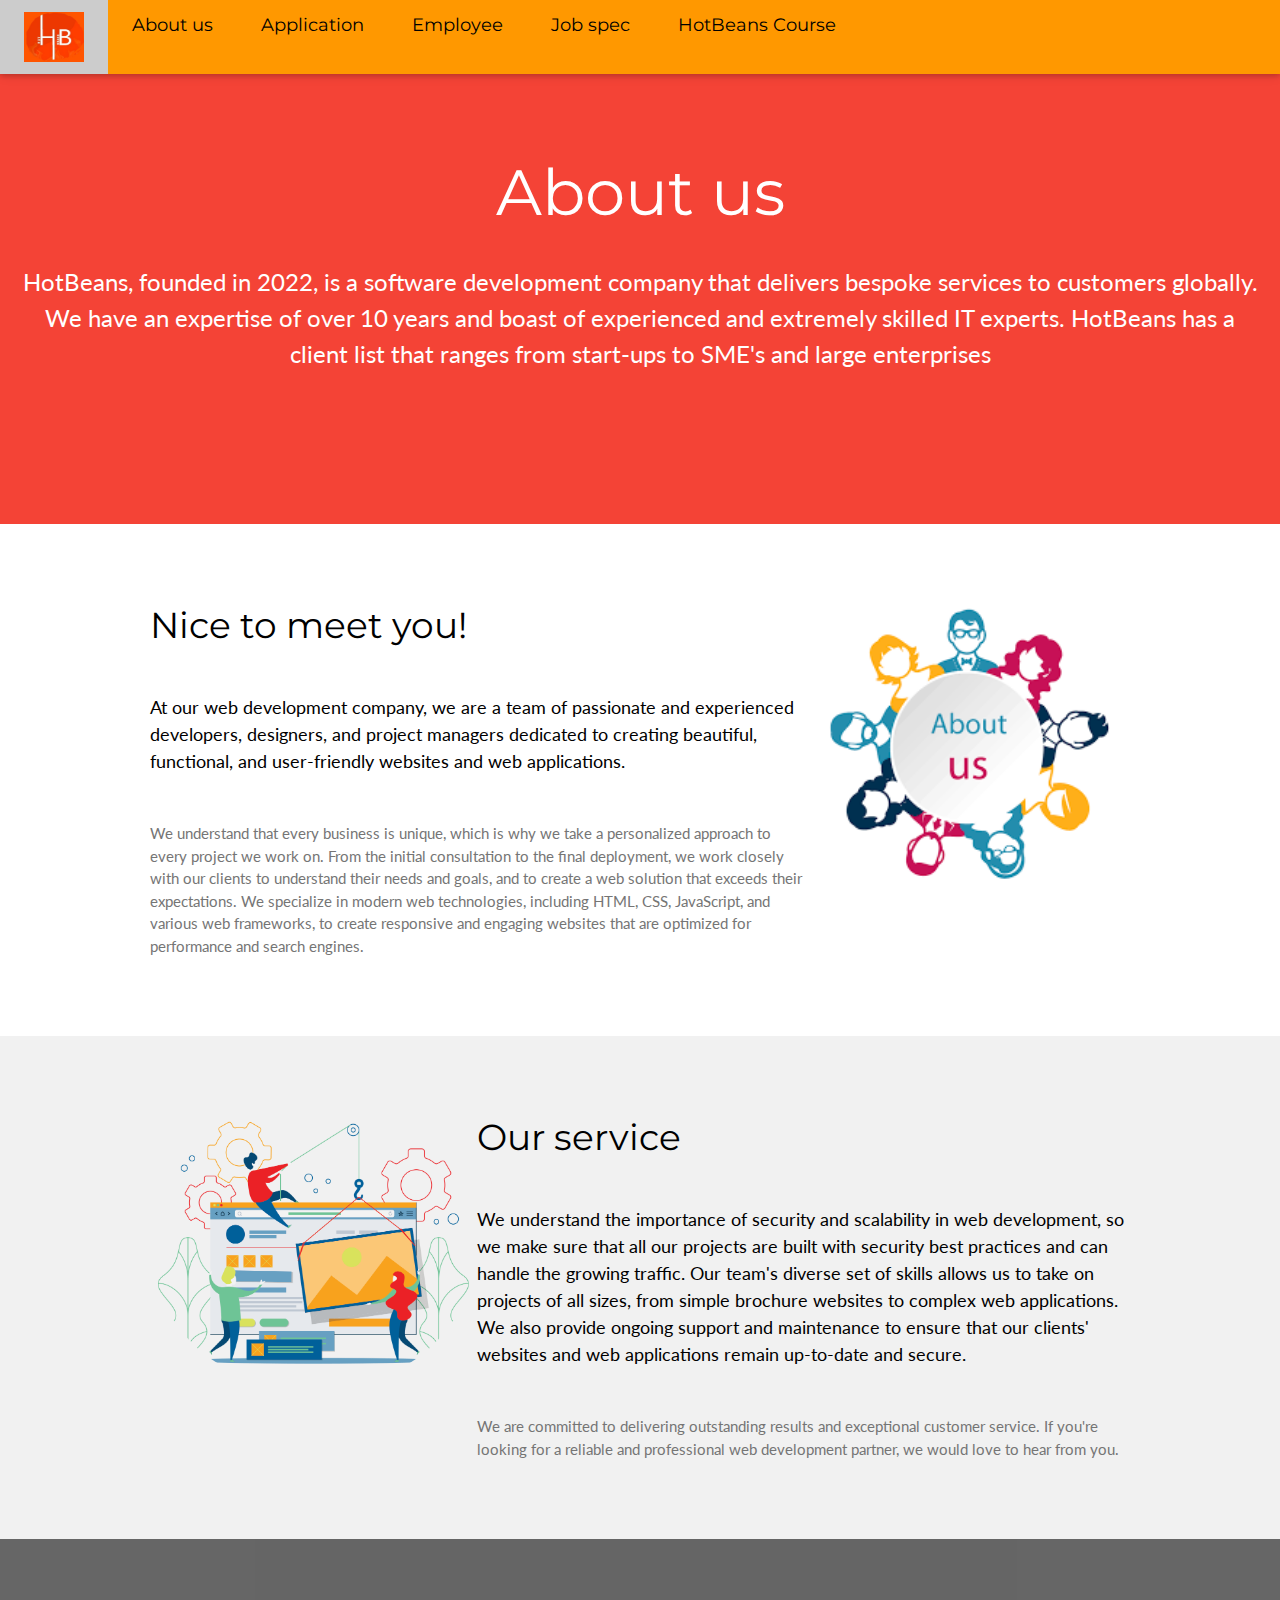
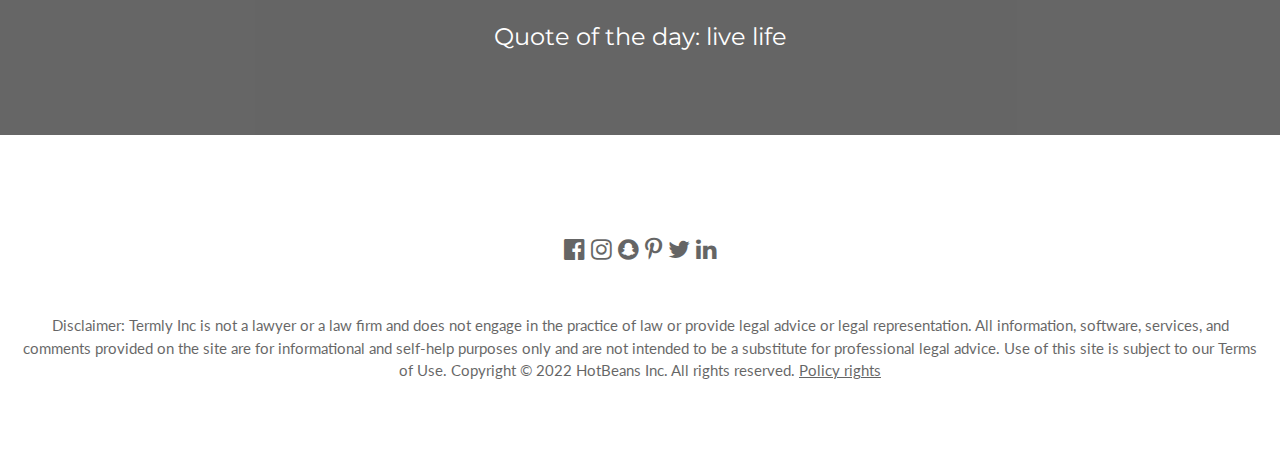
==== about.html @ affd1fa8 "Initial commit" ====
<!DOCTYPE html>
<html lang="en">
<head>
<link rel="stylesheet" href="styles.css">
<title>W3.CSS Template</title>
<meta charset="UTF-8">
<meta name="viewport" content="width=device-width, initial-scale=1">
<link rel="stylesheet" href="https://www.w3schools.com/w3css/4/w3.css">
<link rel="stylesheet" href="https://fonts.googleapis.com/css?family=Lato">
<link rel="stylesheet" href="https://fonts.googleapis.com/css?family=Montserrat">
<link rel="stylesheet" href="https://cdnjs.cloudflare.com/ajax/libs/font-awesome/4.7.0/css/font-awesome.min.css">
<style>
body,h1,h2,h3,h4,h5,h6 {font-family: "Lato", sans-serif}
.w3-bar,h1,button {font-family: "Montserrat", sans-serif}
.fa-anchor,.fa-coffee {font-size:200px}
</style>
</head>
<body>

<!-- Navbar -->
<div class="w3-top">
  <div class="w3-bar w3-orange w3-card w3-left-align w3-large">
    <a class="w3-bar-item w3-button w3-hide-medium w3-hide-large w3-right w3-padding-large w3-hover-white w3-large w3-orange" href="javascript:void(0);" onclick="myFunction()" title="Toggle Navigation Menu"><i class="fa fa-bars"></i></a>
    <a href="index.html" class="w3-bar-item w3-button w3-padding-large w3-orange"><img src="hb2.jpg" alt="home page" width=60px height=50px></a>
    <a href="about.html" class="w3-bar-item w3-button w3-hide-small w3-padding-large w3-hover-white">About us</a>
    <a href="application.html" class="w3-bar-item w3-button w3-hide-small w3-padding-large w3-hover-white">Application</a>
    <a href="employee.html" class="w3-bar-item w3-button w3-hide-small w3-padding-large w3-hover-white">Employee</a>
    <a href="JobSpec.html" class="w3-bar-item w3-button w3-hide-small w3-padding-large w3-hover-white">Job spec</a>
     <a href="course.html" class="w3-bar-item w3-button w3-hide-small w3-padding-large w3-hover-white">HotBeans Course</a>
  </div>

  <!-- Navbar on small screens -->
  <div id="navDemo" class="w3-bar-block w3-white w3-hide w3-hide-large w3-hide-medium w3-large">
    <a href="about.html" class="w3-bar-item w3-button w3-padding-large">About us</a>
    <a href="application.html" class="w3-bar-item w3-button w3-padding-large">Application</a>
    <a href="employee.html" class="w3-bar-item w3-button w3-padding-large">Employee</a>
    <a href="JobSpec.html" class="w3-bar-item w3-button w3-padding-large">Job spec</a>
  </div>
</div>

<!-- Header -->
<header class="w3-container w3-red w3-center" style="padding:128px 16px">
  <h1 class="w3-margin w3-jumbo">About us</h1>
  <p class="w3-xlarge">HotBeans, founded in 2022, is a software development company that delivers bespoke services to customers globally. We have an expertise of over 10 years and boast of experienced and extremely skilled IT experts. HotBeans has a client list that ranges from start-ups to SME's and large enterprises</p>
</header>

<!-- First Grid -->
<div class="w3-row-padding w3-padding-64 w3-container">
  <div class="w3-content">
    <div class="w3-twothird">
      <h1>Nice to meet you!</h1>
      <h5 class="w3-padding-32">At our web development company, we are a team of passionate and experienced developers, designers, and project managers dedicated to creating beautiful, functional, and user-friendly websites and web applications.</h5>

      <p class="w3-text-grey">We understand that every business is unique, which is why we take a personalized approach to every project we work on. From the initial consultation to the final deployment, we work closely with our clients to understand their needs and goals, and to create a web solution that exceeds their expectations.

We specialize in modern web technologies, including HTML, CSS, JavaScript, and various web frameworks, to create responsive and engaging websites that are optimized for performance and search engines.</p>
    </div>

    <div class="w3-third w3-center">
      <img src="au.png" alt="male" style="width:100%" class="w3-circle w3-hover-opacity">
    </div>
  </div>
</div>

<!-- Second Grid -->
<div class="w3-row-padding w3-light-grey w3-padding-64 w3-container">
  <div class="w3-content">
    <div class="w3-third w3-center">
      <img src="os.webp" alt="male" style="width:100%" class="w3-circle w3-hover-opacity">
    </div>

    <div class="w3-twothird">
      <h1>Our service</h1>
      <h5 class="w3-padding-32">We understand the importance of security and scalability in web development, so we make sure that all our projects are built with security best practices and can handle the growing traffic.

Our team's diverse set of skills allows us to take on projects of all sizes, from simple brochure websites to complex web applications. We also provide ongoing support and maintenance to ensure that our clients' websites and web applications remain up-to-date and secure.</h5>

      <p class="w3-text-grey">We are committed to delivering outstanding results and exceptional customer service. If you're looking for a reliable and professional web development partner, we would love to hear from you.</p>
    </div>
  </div>
</div>

<div class="w3-container w3-black w3-center w3-opacity w3-padding-64">
    <h1 class="w3-margin w3-xlarge">Quote of the day: live life</h1>
</div>

<!-- Footer -->
<footer class="w3-container w3-padding-64 w3-center w3-opacity">  
  <div class="w3-xlarge w3-padding-32">
    <i class="fa fa-facebook-official w3-hover-opacity"></i>
    <i class="fa fa-instagram w3-hover-opacity"></i>
    <i class="fa fa-snapchat w3-hover-opacity"></i>
    <i class="fa fa-pinterest-p w3-hover-opacity"></i>
    <i class="fa fa-twitter w3-hover-opacity"></i>
    <i class="fa fa-linkedin w3-hover-opacity"></i>
 </div>
 <p>Disclaimer: Termly Inc is not a lawyer or a law firm and does not engage in the practice of law or provide legal advice or legal representation. All information, software, services, and comments provided on the site are for informational and self-help purposes only and are not intended to be a substitute for professional legal advice. Use of this site is subject to our Terms of Use.
Copyright © 2022 HotBeans Inc. All rights reserved. <a href="https://www.w3schools.com/w3css/default.asp" target="_blank">Policy rights</a></p>
</footer>

<script>
// Used to toggle the menu on small screens when clicking on the menu button
function myFunction() {
  var x = document.getElementById("navDemo");
  if (x.className.indexOf("w3-show") == -1) {
    x.className += " w3-show";
  } else { 
    x.className = x.className.replace(" w3-show", "");
  }
}
</script>

</body>
</html>
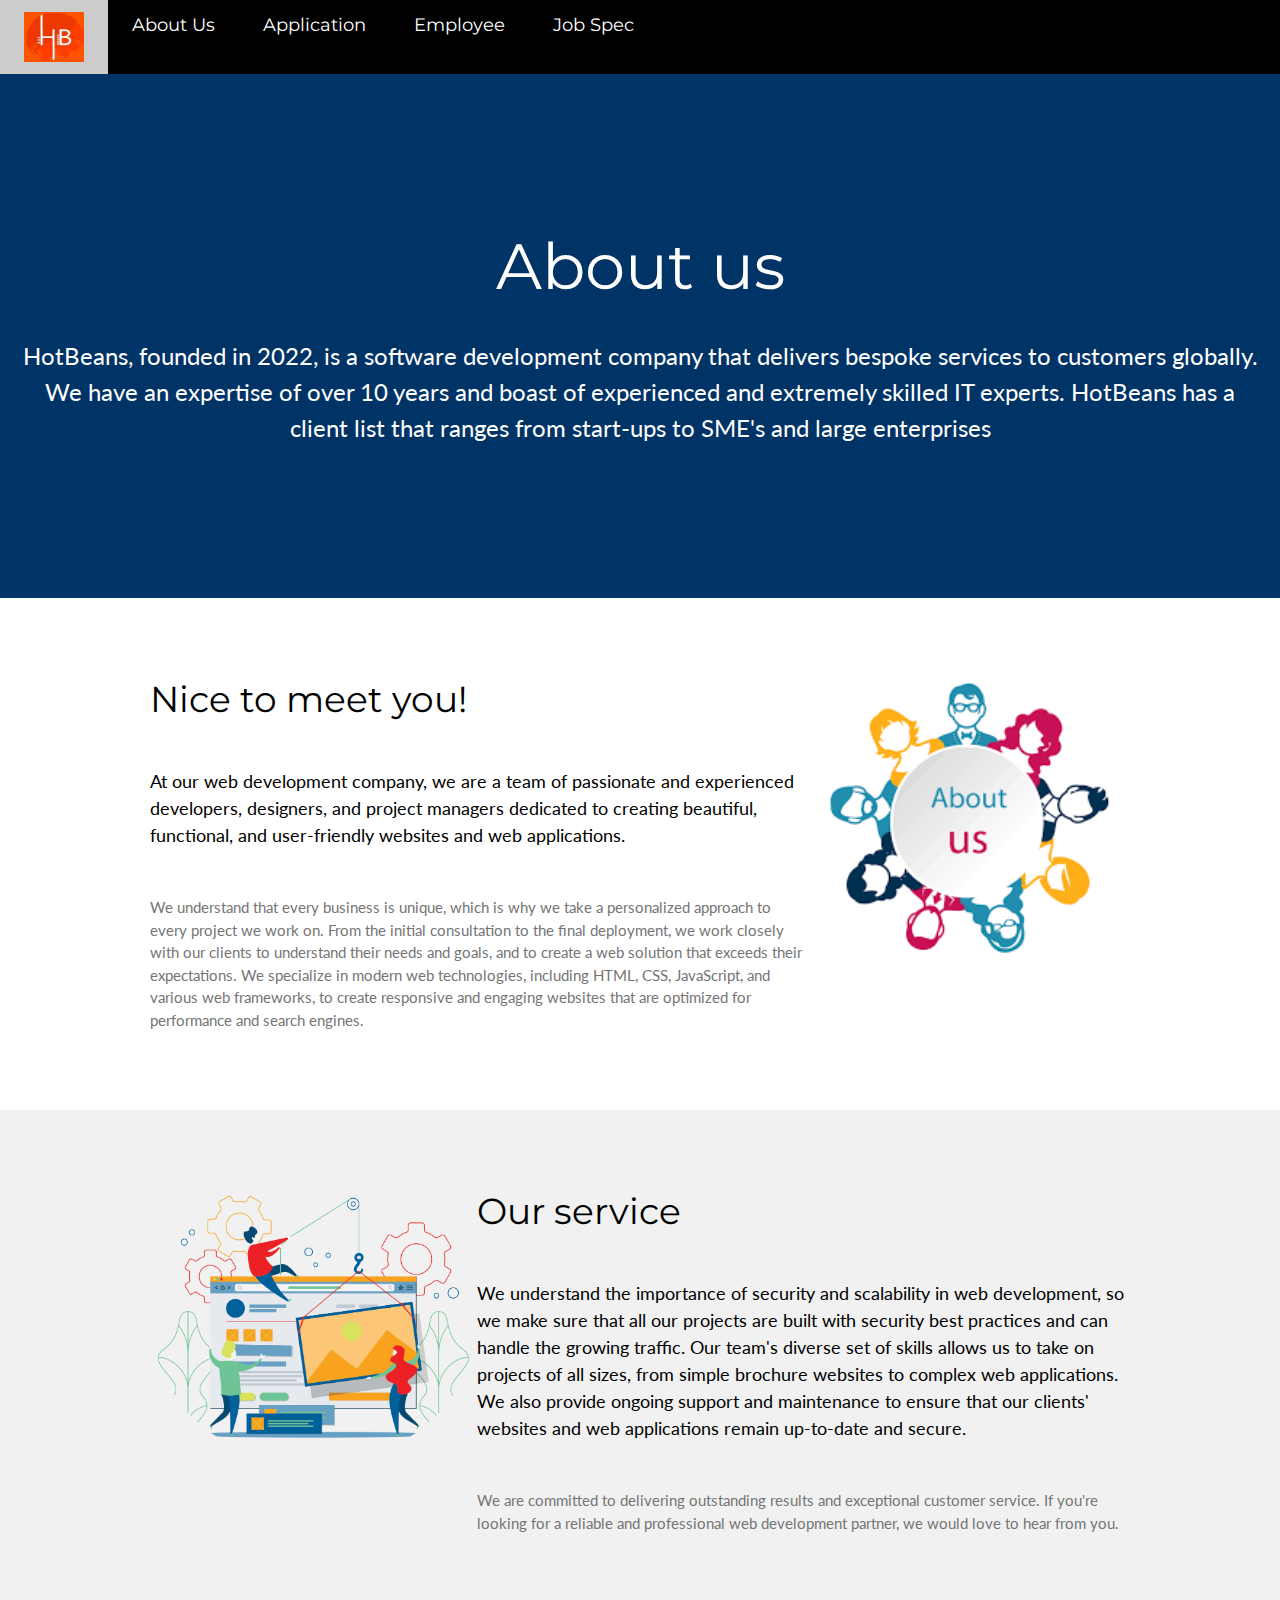
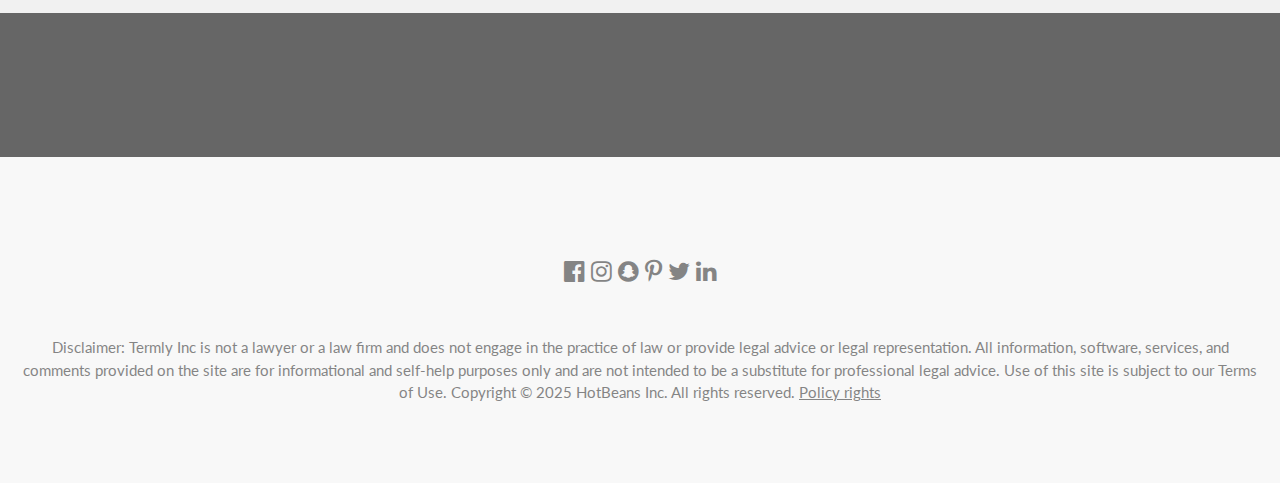
==== commit bcff0c10: "Removal of file and small changes" ====
--- a/about.html
+++ b/about.html
@@ -18,16 +18,15 @@
 <body>
 
 <!-- Navbar -->
-<div class="w3-top">
-  <div class="w3-bar w3-orange w3-card w3-left-align w3-large">
-    <a class="w3-bar-item w3-button w3-hide-medium w3-hide-large w3-right w3-padding-large w3-hover-white w3-large w3-orange" href="javascript:void(0);" onclick="myFunction()" title="Toggle Navigation Menu"><i class="fa fa-bars"></i></a>
-    <a href="index.html" class="w3-bar-item w3-button w3-padding-large w3-orange"><img src="hb2.jpg" alt="home page" width=60px height=50px></a>
-    <a href="about.html" class="w3-bar-item w3-button w3-hide-small w3-padding-large w3-hover-white">About us</a>
-    <a href="application.html" class="w3-bar-item w3-button w3-hide-small w3-padding-large w3-hover-white">Application</a>
-    <a href="employee.html" class="w3-bar-item w3-button w3-hide-small w3-padding-large w3-hover-white">Employee</a>
-    <a href="JobSpec.html" class="w3-bar-item w3-button w3-hide-small w3-padding-large w3-hover-white">Job spec</a>
-     <a href="course.html" class="w3-bar-item w3-button w3-hide-small w3-padding-large w3-hover-white">HotBeans Course</a>
-  </div>
+<div class="w3-bar w3-black w3-card w3-left-align w3-large">
+    <a href="index.html" class="w3-bar-item w3-button w3-padding-large"><img src="hb2.jpg" alt="Home" width="60" height="50"></a>
+    <a href="about.html" class="w3-bar-item w3-button w3-padding-large w3-hover-white">About Us</a>
+    <a href="application.html" class="w3-bar-item w3-button w3-padding-large w3-hover-white">Application</a>
+    <a href="employee.html" class="w3-bar-item w3-button w3-padding-large w3-hover-white">Employee</a>
+    <a href="JobSpec.html" class="w3-bar-item w3-button w3-padding-large w3-hover-white">Job Spec</a>
+
+</div>
+
 
   <!-- Navbar on small screens -->
   <div id="navDemo" class="w3-bar-block w3-white w3-hide w3-hide-large w3-hide-medium w3-large">
@@ -39,7 +38,7 @@
 </div>
 
 <!-- Header -->
-<header class="w3-container w3-red w3-center" style="padding:128px 16px">
+  <header class="w3-container w3-custom-header w3-center" style="padding:128px 16px">
   <h1 class="w3-margin w3-jumbo">About us</h1>
   <p class="w3-xlarge">HotBeans, founded in 2022, is a software development company that delivers bespoke services to customers globally. We have an expertise of over 10 years and boast of experienced and extremely skilled IT experts. HotBeans has a client list that ranges from start-ups to SME's and large enterprises</p>
 </header>
@@ -81,21 +80,22 @@
 </div>
 
 <div class="w3-container w3-black w3-center w3-opacity w3-padding-64">
-    <h1 class="w3-margin w3-xlarge">Quote of the day: live life</h1>
+    <h1 class="w3-margin w3-xlarge"></h1>
 </div>
 
-<!-- Footer -->
-<footer class="w3-container w3-padding-64 w3-center w3-opacity">  
-  <div class="w3-xlarge w3-padding-32">
-    <i class="fa fa-facebook-official w3-hover-opacity"></i>
-    <i class="fa fa-instagram w3-hover-opacity"></i>
-    <i class="fa fa-snapchat w3-hover-opacity"></i>
-    <i class="fa fa-pinterest-p w3-hover-opacity"></i>
-    <i class="fa fa-twitter w3-hover-opacity"></i>
-    <i class="fa fa-linkedin w3-hover-opacity"></i>
+  <!-- Footer -->
+  <footer class="w3-container w3-custom-gray w3-center w3-opacity w3-padding-64">  
+    <div class="w3-xlarge w3-padding-32">
+      <i class="fa fa-facebook-official w3-hover-opacity w3-custom-hover"></i>
+      <i class="fa fa-instagram w3-hover-opacity w3-custom-hover"></i>
+      <i class="fa fa-snapchat w3-hover-opacity w3-custom-hover"></i>
+      <i class="fa fa-pinterest-p w3-hover-opacity w3-custom-hover"></i>
+      <i class="fa fa-twitter w3-hover-opacity w3-custom-hover"></i>
+      <i class="fa fa-linkedin w3-hover-opacity w3-custom-hover"></i>
+
  </div>
  <p>Disclaimer: Termly Inc is not a lawyer or a law firm and does not engage in the practice of law or provide legal advice or legal representation. All information, software, services, and comments provided on the site are for informational and self-help purposes only and are not intended to be a substitute for professional legal advice. Use of this site is subject to our Terms of Use.
-Copyright © 2022 HotBeans Inc. All rights reserved. <a href="https://www.w3schools.com/w3css/default.asp" target="_blank">Policy rights</a></p>
+Copyright © 2025 HotBeans Inc. All rights reserved. <a href="https://www.w3schools.com/w3css/default.asp" target="_blank">Policy rights</a></p>
 </footer>
 
 <script>
@@ -108,7 +108,8 @@
     x.className = x.className.replace(" w3-show", "");
   }
 }
-</script>
 
-</body>
-</html>
+
+  </body>
+  </html>
+
--- a/styles.css
+++ b/styles.css
@@ -0,0 +1,73 @@
+/* Custom Colors */
+.w3-custom-blue {
+    background-color: #003366 !important; /* Professional dark blue */
+    color: white !important;
+}
+
+.w3-custom-teal {
+    background-color: #008080 !important; /* Teal */
+    color: white !important;
+}
+
+.w3-custom-gray {
+    background-color: #F4F4F4 !important; /* Light gray */
+    color: #333333 !important;
+}
+
+.w3-custom-hover:hover {
+    background-color: #005050 !important; /* Darker teal for hover */
+}
+
+/* Custom Professional Color */
+.w3-custom-header {
+    background-color: #003366 !important; /* Dark Blue */
+    color: white !important; /* Text Color */
+}
+
+#heading-container {
+  text-align: center;
+  margin-top: 50px; /* Adjust to create space */
+}
+
+#hotbeans-heading {
+  font-size: 2.5rem; /* Adjust size as needed */
+  font-weight: bold;
+  color: #333; /* Match your theme */
+  margin: 0;
+}
+
+/* Add padding around images to avoid overlap with text */
+.job-spec-image,
+.employee-image {
+    padding: 10px; /* Adjust as needed */
+    margin: 10px; /* Adds consistent spacing */
+    border-radius: 50%; /* Maintain the circular look */
+}
+
+/* For mobile responsiveness, ensure padding is preserved */
+@media (max-width: 768px) {
+    .job-spec-image,
+    .employee-image {
+        padding: 8px;
+        margin: 8px;
+    }
+}
+
+.back-to-top {
+  position: fixed;
+  bottom: 20px;
+  right: 20px;
+  display: none; /* Hidden by default */
+  z-index: 99;
+  background-color: #000;
+  color: white;
+  border: none;
+  padding: 10px 15px;
+  border-radius: 50%;
+  cursor: pointer;
+  font-size: 18px;
+}
+
+.back-to-top:hover {
+  background-color: #555; /* Darker on hover */
+}
